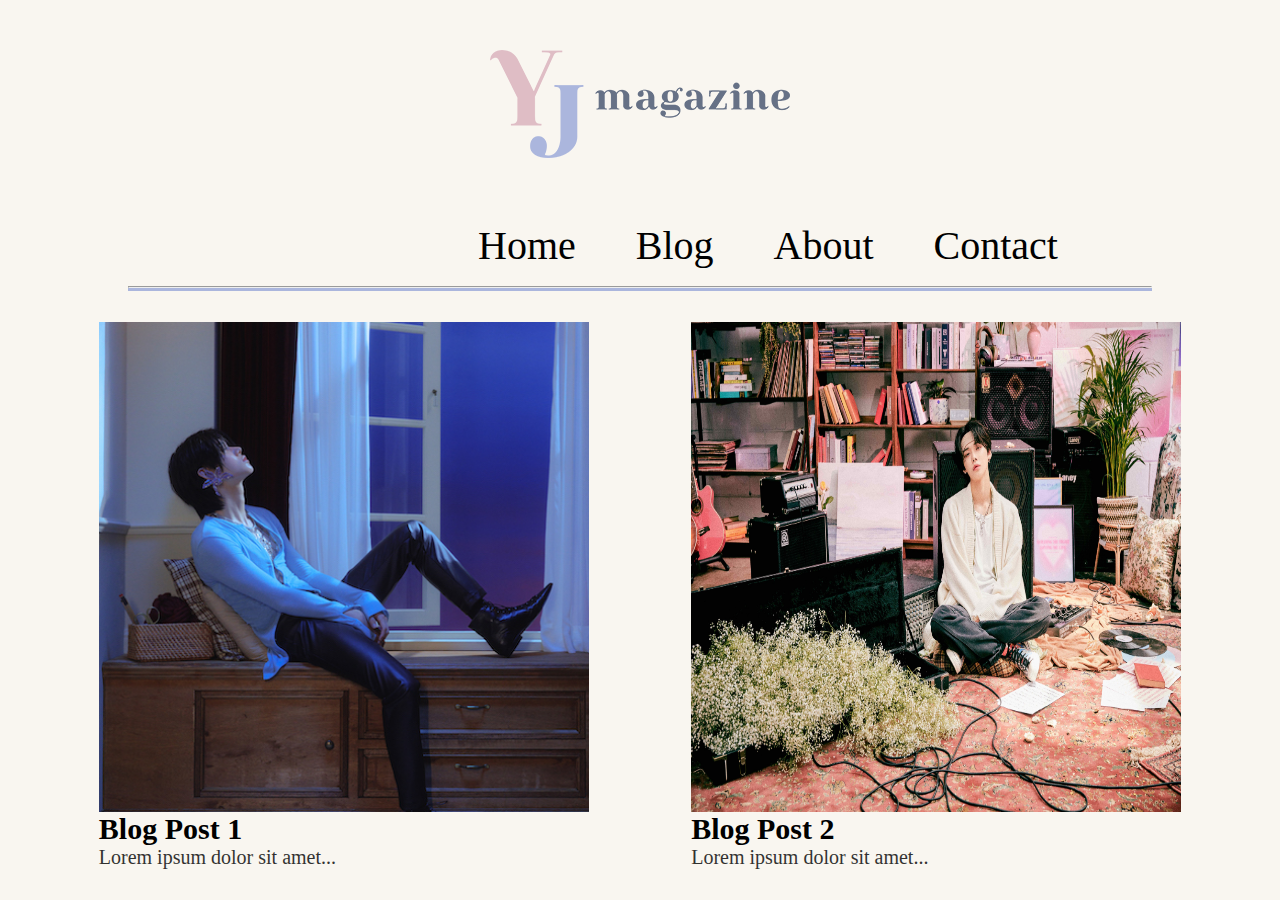
==== blog.html @ 50683b25 "Home V2 About V2 Blog V1" ====
<!doctype html>
<html lang="en">
<head>
    <meta name="viewport" content="width=device-width, initial-scale=1.0">
    <title>Blog</title>
    <link rel="stylesheet" href="style.css">
</head>
<body>
    <div class="header">
        <nav>
            <a href="home.html">
                <img src="imgs/logo.png" alt="logo">
            </a>
        </nav>

        <ul>
            <li><a href="home.html">Home</a></li>
            <li><a href="blog.html">Blog</a></li>
            <li><a href="about.html">About</a></li>
            <li><a href="contact.html">Contact</a></li>
        </ul>
        
        <div class="line">
            <hr>
        </div>

        <div class="Blog-Posts">

          <div class="Blog-Image1">
       
                <img src="imgs/blog1.jpg" alt="Blog1" width="490" height="490">
                
                <p1>
                    Blog Post 1
                </p1>
                    <p2>
                        <br>
                        Lorem ipsum dolor sit amet...
                    </p2>

            </div>

            <div class="Blog-Image2">
       
                <img src="imgs/blog2.jpg" alt="Blog2" width="490" height="490">
                
                <p1>
                    Blog Post 2
                </p1>
                <p2>
                    <br>
                    Lorem ipsum dolor sit amet...
                </p2>

            </div>
        </div>
      </div>


</body>

</html>
---- style.css ----
*{
    margin: 0;
    padding: 0;
    box-sizing: border-box;
    font-family: "Caveat", "Alkatra";
}

@font-face {

    font-family: "Caveat";
    src: url('https://fonts.google.com/specimen/Caveat');
    font-family: "Alkatra";
    src: url('https://fonts.google.com/specimen/Alkatra');
   
  }

.header{

    width: 100%;
    height: 100vh;
    padding: 0 10%;
    background: #F9F6F0;
}
nav{
    display: grid;
    place-items: center;
    padding: 50px 0;
  
}

ul{
    width: 100%;
    display: flex;
    align-items: center;
    justify-content: space-between;
    padding: 0px 320px;
    font-size: 40px;
    font-family: Caveat;
}
ul li{
    display: inline-block;
    list-style: none;
    margin: 10px 30px;
    margin-bottom: 4.5%;
}
ul li a{
    text-decoration: none;
    color: #000000;

}
ul li a:hover{

    color: #abb6dd;
    opacity: 0.5;
    transition: 0.5s;

}
.line {
    height: 5px;
    background: #abb6dd;
    margin-bottom: 3%;
}

.slider {
    width: 1000px;
    height: 600px;
    background-color: #667186;
    margin-left: auto;
    margin-right: auto;
    margin-top: 0px;
    text-align: center;
    overflow: hidden;
  }
  .image-container {
    width: 30000px;
    background-color: #dfbdc5;
    height: 600px;
    clear: both;
    position: relative;
    transition: left 1s;
  }
  .slide {
    float: left;
    margin: 0px;
    padding: 0px;
    position: relative;
  }
  #slide-1:target ~ .image-container {
    left: 0px;
  }
  #slide-2:target ~ .image-container {
    left: -1000px;
  }
  #slide-3:target ~ .image-container {
    left: -2000px;
  }
  .buttons {
    position: relative;
    top: -30px;
  }
  .buttons a {
    display: inline-block;
    height: 15px;
    width: 55px;
    border-radius: 50px;
    background-color: #abb6dd;
  }
  .buttons a:hover {
    background-color: #abb6dd;
    opacity: 0.5;
    transition: 0.7s;
  }

  .Lorem {
    margin-left: 12%;
    margin-right: 12%;
    margin-bottom: 2%;
    margin-top: 0.5%;
    text-align: center;
    font-size: 20px;
  }

  .AboutIMGS{
    width: 100%;
    display: flex;
    align-items: center;
    justify-content: space-between;
    padding: 0px 100px;

  }
  .Blog-Posts{
    display: flex;
    justify-content: center;
    text-align: left;

  }
  .Blog-Image1{
    vertical-align: top;
    display: inline-block;
    margin-right: 10%;
  }

  .Blog-Image1 p1{
    font-family: Alkatra;
    font-size: 30px;
    font-weight: bold;
    text-align: left;


  }
  
  .Blog-Image1 p2{
    font-family: Alkatra;
    font-size: 20px;
    opacity: 80%;
    text-align: left;
    

  }

  .Blog-Image1 img{
    display: block;
    margin: 0 auto;
  }

  .Blog-Image2{
    vertical-align: top;
    display: inline-block;
  }

  .Blog-Image2 p1{
    font-family: Alkatra;
    font-size: 30px;
    font-weight: bold;
    text-align: left;
   

  }
  
  .Blog-Image2 p2{
    font-family: Alkatra;
    font-size: 20px;
    opacity: 80%;
    text-align: left;
    padding: 0 5%;

  }

  .Blog-Image2 img{
    display: block;
    margin: 0 auto;
  }
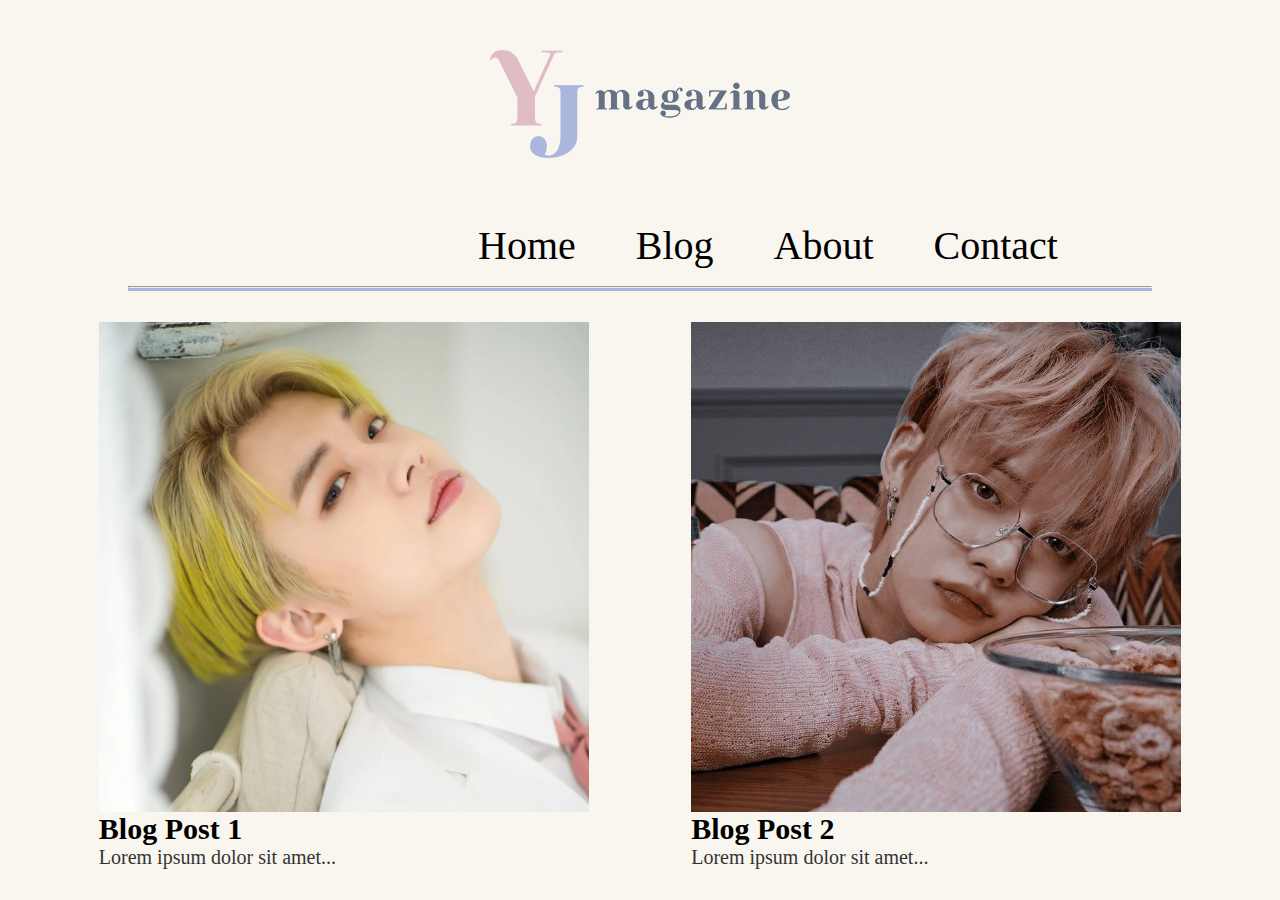
==== commit e756b80c: "Blog V2" ====
--- a/blog.html
+++ b/blog.html
@@ -27,8 +27,9 @@
         <div class="Blog-Posts">
 
           <div class="Blog-Image1">
+            <a href="post1.html">
        
-                <img src="imgs/blog1.jpg" alt="Blog1" width="490" height="490">
+                <img src="imgs/blog4.jpeg" alt="Blog1" width="490" height="490">
                 
                 <p1>
                     Blog Post 1
@@ -37,12 +38,14 @@
                         <br>
                         Lorem ipsum dolor sit amet...
                     </p2>
+            </a>
 
             </div>
 
-            <div class="Blog-Image2">
-       
-                <img src="imgs/blog2.jpg" alt="Blog2" width="490" height="490">
+        <div class="Blog-Image2">
+            <a href="post2.html">
+                   
+                <img src="imgs/blog5.jpg" alt="Blog2" width="490" height="490">
                 
                 <p1>
                     Blog Post 2
@@ -51,7 +54,7 @@
                     <br>
                     Lorem ipsum dolor sit amet...
                 </p2>
-
+            </a>
             </div>
         </div>
       </div>
--- a/style.css
+++ b/style.css
@@ -115,7 +115,7 @@
     margin-left: 12%;
     margin-right: 12%;
     margin-bottom: 2%;
-    margin-top: 0.5%;
+    margin-top: -0.5%;
     text-align: center;
     font-size: 20px;
   }
@@ -189,4 +189,42 @@
   .Blog-Image2 img{
     display: block;
     margin: 0 auto;
+  }
+
+  .Blog-Image1 a{
+    text-decoration: none;
+    color: #000000;
+
+  }
+
+  .Blog-Image2 a{
+    text-decoration: none;
+    color: #000000;
+
+  }
+
+  .Blog-Image1 a:hover {
+    color: #abb6dd;
+    opacity: 0.8;
+    transition: 0.7s;
+  }
+  
+  .Blog-Image2 a:hover {
+    color: #abb6dd;
+    opacity: 0.8;
+    transition: 0.7s;
+  }
+
+  .Post-1 p1{
+    font-family: Alkatra;
+    font-size: 30px;
+    font-weight: bold;
+    text-align: center;
+  }
+
+  .Post-1 p2{
+    font-family: Alkatra;
+    font-size: 20px;
+    text-align: center;
+    padding: 0 5%;
   }